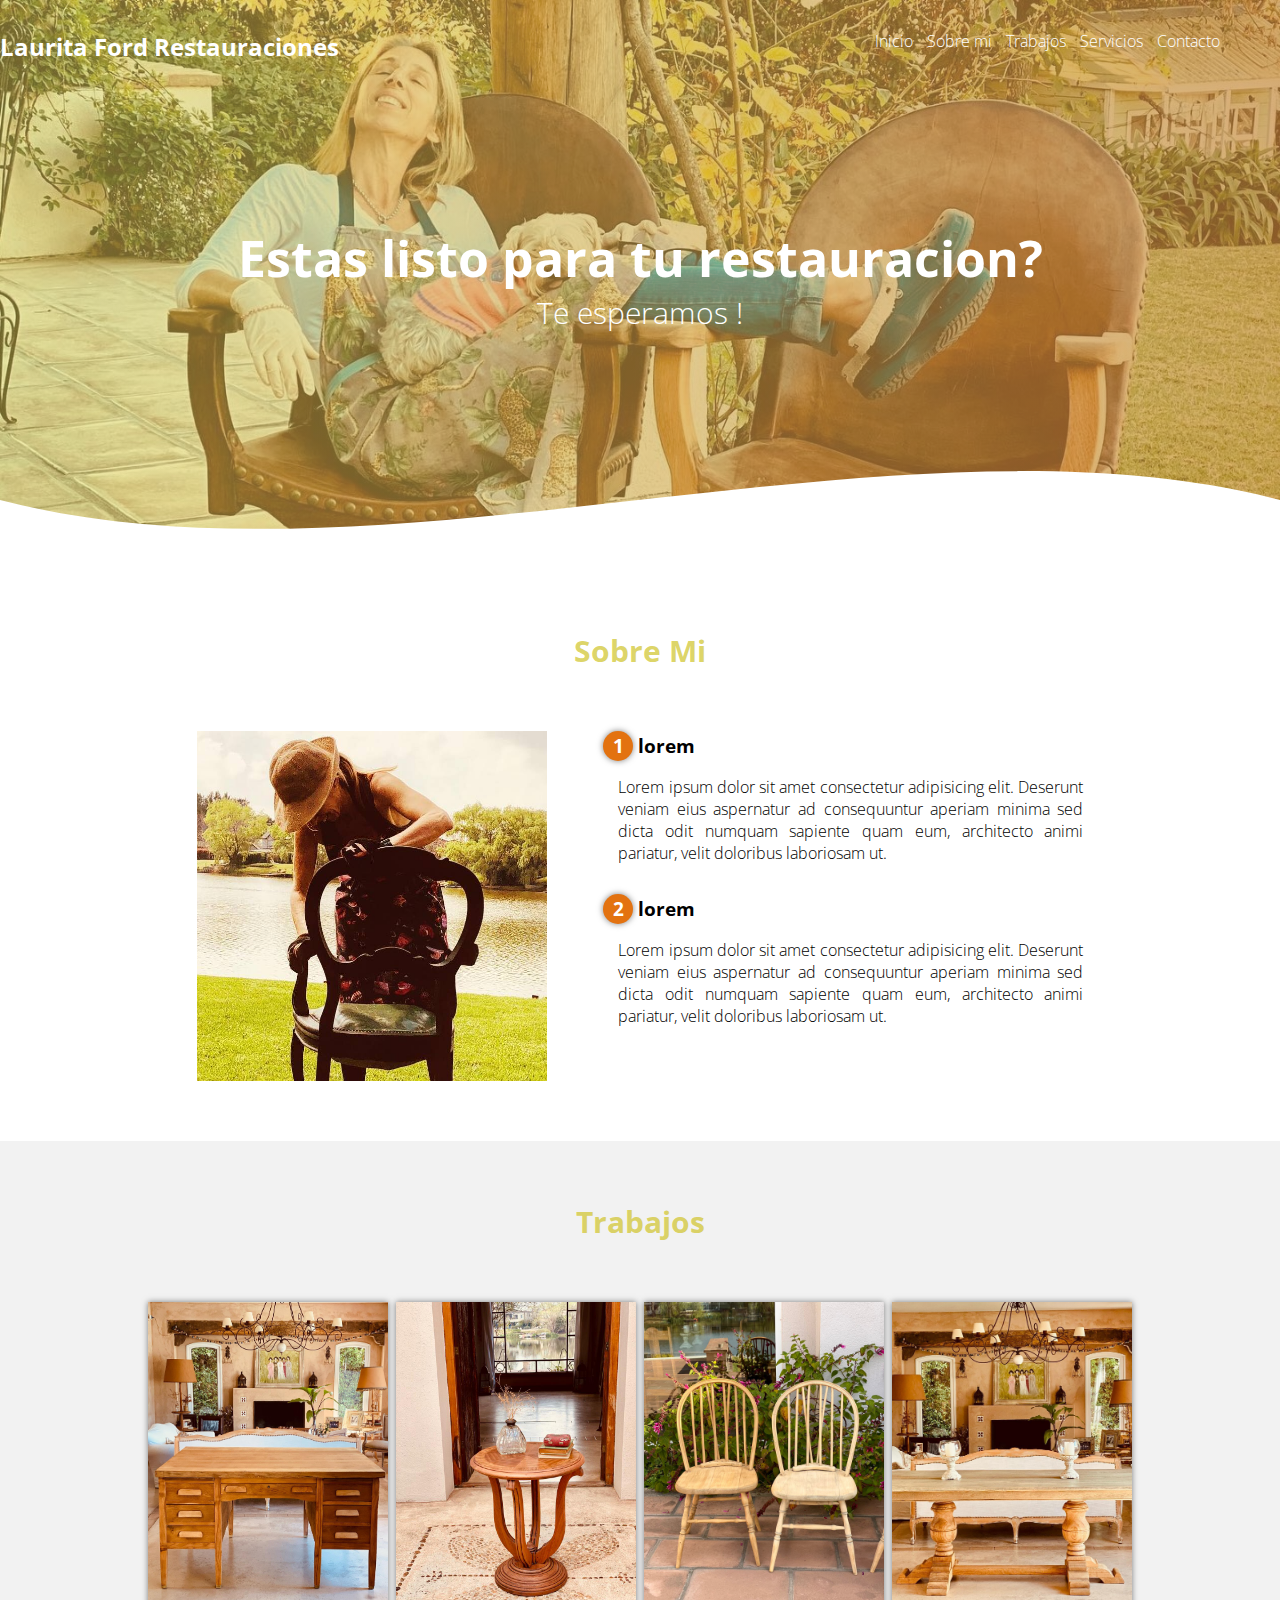
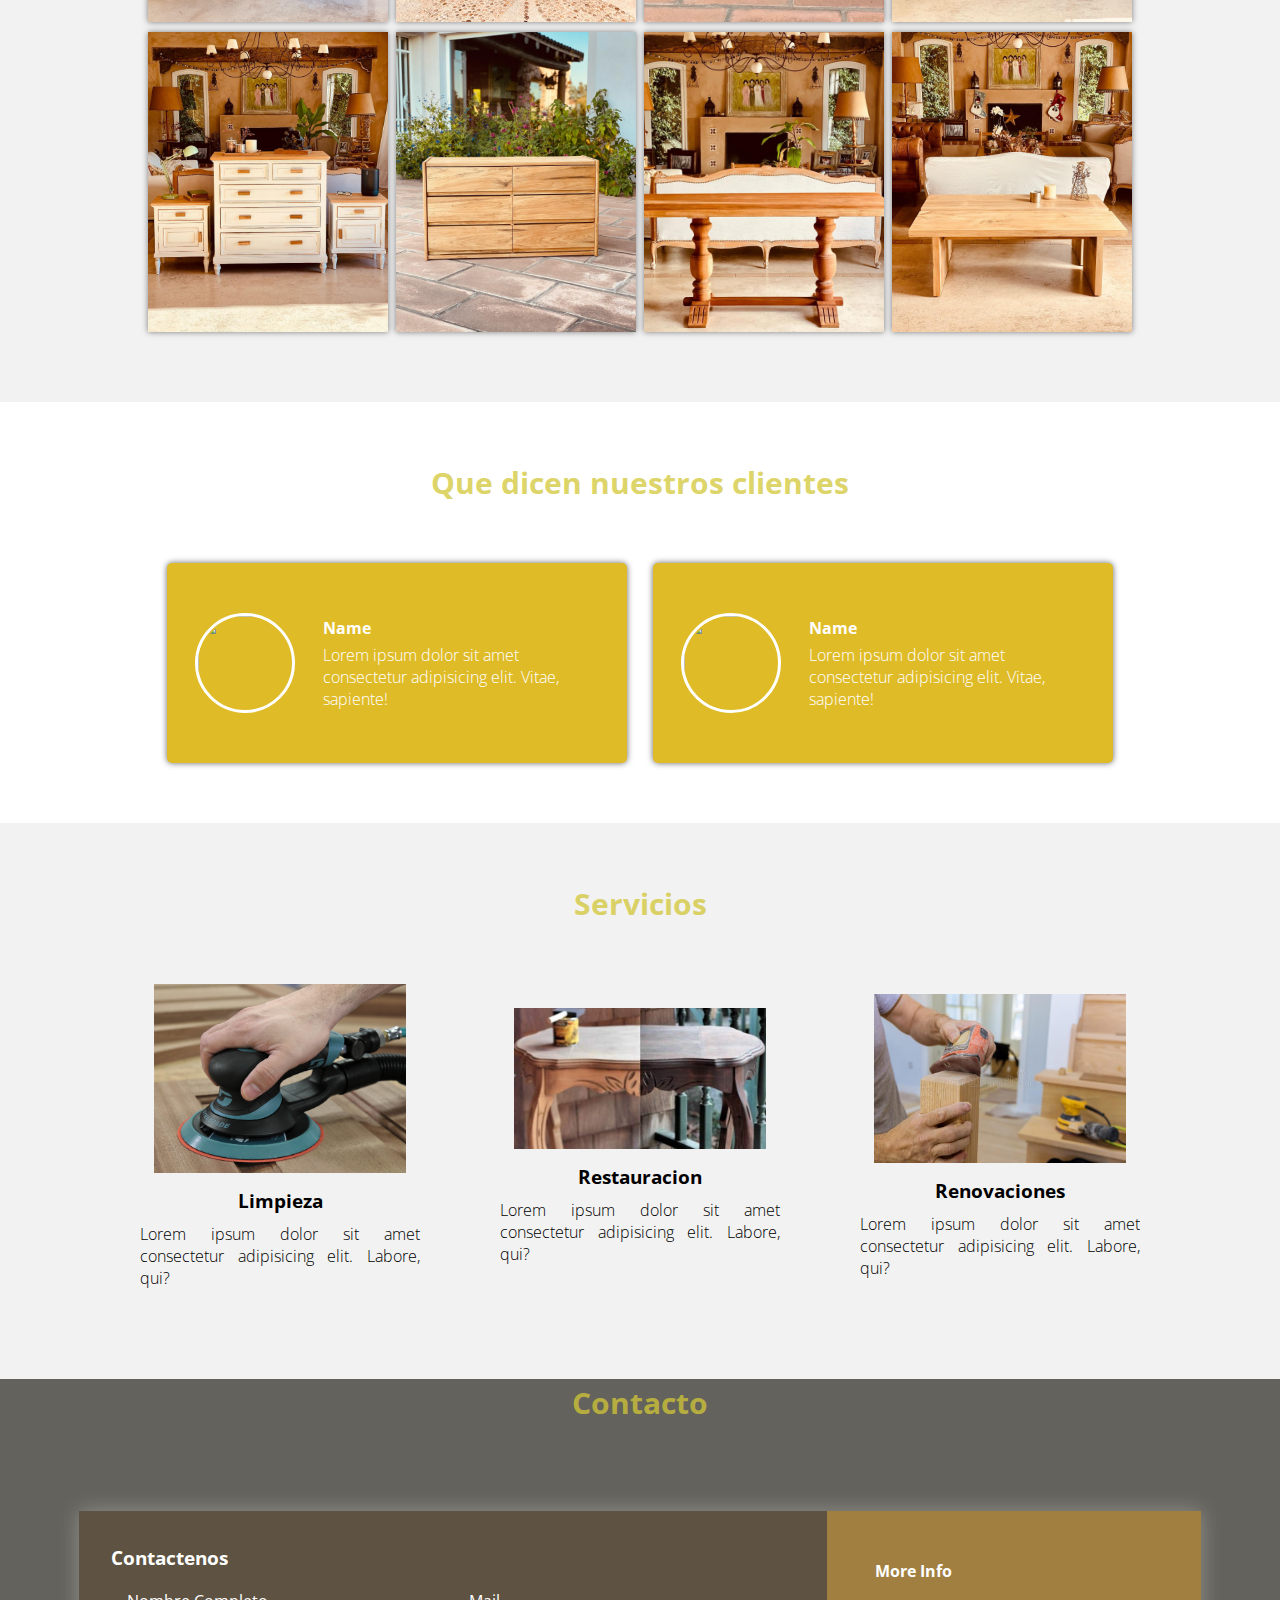
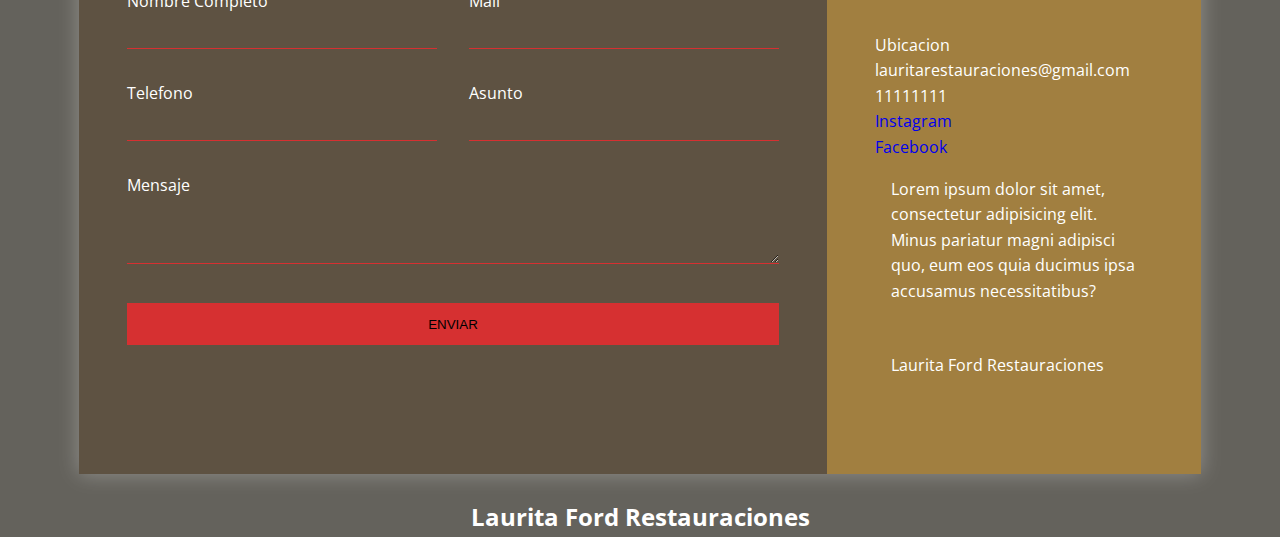
==== Entrega 2/index.html @ ae23db44 "entrega 2" ====
<!DOCTYPE html>
<html lang="en">

<head>
    <meta charset="UTF-8">
    <meta name="viewport" content="width=device-width, initial-scale=1.0">
    <meta http-equiv="X-UA-Compatible" content="ie=edge">
    <title>Laurita Ford Restauraciones</title>
    <link rel="icon" type="image/x-icon" href="./imagenes/logo de pagina.jpeg"> 
    <link rel="stylesheet" href="./CSS/stiles.css">
    <link href="https://fonts.googleapis.com/css?family=Open+Sans:300,400,700,800&display=swap" rel="stylesheet"> 
    <!-- FONT AWESOME -->
    <script src="https://kit.fontawesome.com/20dbc68d3e.js" crossorigin="anonymous"></script>
    
</head>

<body>
    <header>
        <nav>
            <h2 class="Logo-titulo">Laurita Ford Restauraciones</h2>
            <a href="#">Inicio</a>
            <a href="#SobreMi">Sobre mi</a>
            <a href="#Trabajos">Trabajos</a>
            <a href="#Servicios">Servicios</a>
            <a href="#Contacto">Contacto</a>
        </nav>
        <section class="textos-header">
            <h1>Estas listo para tu restauracion?</h1>
            <h2>Te esperamos !</h2>
        </section>
        <div class="wave" style="height: 150px; overflow: hidden;"><svg viewBox="0 0 500 150" preserveAspectRatio="none"
                style="height: 100%; width: 100%;">
                <path d="M0.00,49.98 C150.00,150.00 349.20,-50.00 500.00,49.98 L500.00,150.00 L0.00,150.00 Z"
                    style="stroke: none; fill: #fff;"></path>
            </svg></div>
    </header>
    <main>
        <section class="contenedor sobre-nosotros">
            <h2 id="SobreMi" class="titulo">Sobre Mi</h2>
            <div class="contenedor-sobre-nosotros">
                <img src="./imagenes/imagen trabajo.jpeg" alt="" class="imagen-about-us">
                <div class="contenido-textos">
                    <h3><span>1</span>lorem</h3>
                    <p>Lorem ipsum dolor sit amet consectetur adipisicing elit. Deserunt veniam eius aspernatur ad
                        consequuntur aperiam minima sed dicta odit numquam sapiente quam eum, architecto animi pariatur,
                        velit doloribus laboriosam ut.</p>
                    <h3><span>2</span>lorem</h3>
                    <p>Lorem ipsum dolor sit amet consectetur adipisicing elit. Deserunt veniam eius aspernatur ad
                        consequuntur aperiam minima sed dicta odit numquam sapiente quam eum, architecto animi pariatur,
                        velit doloribus laboriosam ut.</p>
                </div>
            </div>
        </section>
        <section class="portafolio">
            <div class="contenedor">
                <h2 id="Trabajos" class="titulo">Trabajos</h2>
                <div class="galeria-port">
                    <div class="imagen-port">
                        <img src="./imagenes/despues7.jpeg" alt="">
                        <div class="hover-galeria">
                            <img src="./imagenes/lupa.png" alt="">
                            <p>Nuestros trabajo</p>
                        </div>
                    </div>
                    <div class="imagen-port">
                        <img src="./imagenes/Despues.jpeg" alt="">
                        <div class="hover-galeria">
                            <img src="./imagenes/lupa.png" alt="">
                            <p>Nuestro trabajo</p>
                        </div>
                    </div>
                    <div class="imagen-port">
                        <img src="./imagenes/despues1.jpeg" alt="">
                        <div class="hover-galeria">
                            <img src="./imagenes/lupa.png" alt="">
                            <p>Nuestro trabajo</p>
                        </div>
                    </div>
                    <div class="imagen-port">
                        <img src="./imagenes/despues2.jpeg" alt="">
                        <div class="hover-galeria">
                            <img src="./imagenes/lupa.png" alt="">
                            <p>Nuestro trabajo</p>
                        </div>
                    </div>
                    <div class="imagen-port">
                        <img src="./imagenes/despues3.jpeg" alt="">
                        <div class="hover-galeria">
                            <img src="./imagenes/lupa.png" alt="">
                            <p>Nuestro trabajo</p>
                        </div>
                    </div>
                    <div class="imagen-port">
                        <img src="./imagenes/despues4.jpeg" alt="">
                        <div class="hover-galeria">
                            <img src="./imagenes/lupa.png" alt="">
                            <p>Nuestro trabajo</p>
                        </div>
                    </div>
                    <div class="imagen-port">
                        <img src="./imagenes/despues5.jpeg" alt="">
                        <div class="hover-galeria">
                            <img src="./imagenes/lupa.png" alt="">
                            <p>Nuestro trabajo</p>
                        </div>
                    </div>
                    <div class="imagen-port">
                        <img src="./imagenes/despues6.jpeg" alt="">
                        <div class="hover-galeria">
                            <img src="./imagenes/lupa.png" alt="">
                            <p>Nuestro trabajo</p>
                        </div>
                    </div>
                </div>
            </div>
        </section>
        <section class="clientes contenedor">
            <h2 class="titulo">Que dicen nuestros clientes</h2>
            <div class="cards">
                <div class="card">
                    <img src="img/face1.jpg" alt="">
                    <div class="contenido-texto-card">
                        <h4>Name</h4>
                        <p>Lorem ipsum dolor sit amet consectetur adipisicing elit. Vitae, sapiente!</p>
                    </div>
                </div>
                <div class="card">
                    <img src="img/face2.jpg" alt="">
                    <div class="contenido-texto-card">
                        <h4>Name</h4>
                        <p>Lorem ipsum dolor sit amet consectetur adipisicing elit. Vitae, sapiente!</p>
                    </div>
                </div>
            </div>
        </section>
        <section class="about-services">
            <div class="contenedor">
                <h2 id="Servicios" class="titulo">Servicios</h2>
                <div class="servicio-cont">
                    <div class="servicio-ind">
                        <img src="./imagenes/limpieza.jpeg" alt="">
                        <h3>Limpieza</h3>
                        <p>Lorem ipsum dolor sit amet consectetur adipisicing elit. Labore, qui?</p>
                    </div>
                    <div class="servicio-ind">
                        <img src="./imagenes/restauracion.jpeg" alt="">
                        <h3>Restauracion</h3>
                        <p>Lorem ipsum dolor sit amet consectetur adipisicing elit. Labore, qui?</p>
                    </div>
                    <div class="servicio-ind">
                        <img src="./imagenes/renovaciones.jpeg" alt="">
                        <h3>Renovaciones</h3>
                        <p>Lorem ipsum dolor sit amet consectetur adipisicing elit. Labore, qui?</p>
                    </div>
                </div>
            </div>
        </section>
    </main>
    <footer>
        <h2 id="Contacto" class="titulo">Contacto</h2>
        <div class="contenido">
            <div class="formulario-contacto">
                <div class="contact-form">
                    <h3>Contactenos</h3>
                    <form action="">
                        <p>
                            <label for="fullname">Nombre Completo</label>
                            <input type="text" name="fullname" id="fullname">
                        </p>
                        <p>
                            <label>Mail</label>
                            <input type="email" name="email">
                        </p>
                        <p>
                            <label>Telefono</label>
                            <input type="tel" name="phone">
                        </p>
                        <p>
                            <label>Asunto</label>
                            <input type="text" name="affair">
                        </p>
                        <p class="block">
                            <label>Mensaje</label>
                            <textarea name="message"rows="3"></textarea>
                        </p>
                        <p class="block">
                            <button type="submit">
                                Enviar
                            </button>
                        </p>
                    </form>
                </div>
                <div class="contact-info">
                    <h4>More Info</h4>
                    <ul>
                        <li><i class="fa-solid fa-location-dot"></i> Ubicacion</li>
                        <li><i class="fa-solid fa-envelope"></i> lauritarestauraciones@gmail.com</li>
                        <li><i class="fa-solid fa-phone"></i> 11111111</li>
                        <li><i class="fa-brands fa-instagram"></i> <a href="https://www.instagram.com/lauritaford/" target="_blank" style="text-decoration:none" >Instagram</a></li>
                        <li><i class="fa-brands fa-facebook"></i> <a href="https://www.facebook.com/Laura-Ford-154257731917567" style="text-decoration:none" target="_blank" >Facebook</a></li>
                        <p>Lorem ipsum dolor sit amet, consectetur adipisicing elit. Minus pariatur magni adipisci quo, eum eos quia ducimus ipsa accusamus necessitatibus?</p>
                        <p>Laurita Ford Restauraciones</p>
                        
                    </ul>

                </div>

            </div>
        </div>



        <h2 class="titulo-final">Laurita Ford Restauraciones</h2>
    </footer>
</body>

</html>
---- Entrega 2/CSS/stiles.css ----
* {
    margin: 0;
    padding: 0;
    box-sizing: border-box;
}

body {
    font-family: 'open sans';
}

.contenedor {
    padding: 60px 0;
    width: 90%;
    max-width: 1000px;
    margin: auto;
    overflow: hidden;
}
.Logo-titulo{
    color:#ffffff;
    float: left;
}
.titulo {
    color: #d2c738c6;
    font-size: 30px;
    text-align: center;
    margin-bottom: 60px;
}

/* Header */

header {
    width: 100%;
    height: 600px;
    background: #e9e66756;
    /* fallback for old browsers */
    background: -webkit-linear-gradient(to right, hsla(60, 64%, 61%, 0.459), hsla(33, 54%, 50%, 0.664)), url(../imagenes/mama.jpeg);
    /* Chrome 10-25, Safari 5.1-6 */
    background: linear-gradient(to right, hsla(60, 64%, 61%, 0.459), hsla(33, 54%, 50%, 0.664)), url(../imagenes/mama.jpg);
    /* W3C, IE 10+/ Edge, Firefox 16+, Chrome 26+, Opera 12+, Safari 7+ */
    background-size: cover;
    background-attachment: fixed;
    position: relative;
    
}

nav{
    text-align: right;
    padding: 30px 50px 0 0;
}

nav > a{
    color:#fff;
    font-weight: 300;
    text-decoration: none;
    margin-right: 10px;
}

nav > a:hover{
    text-decoration: underline;
}

header .textos-header{
    display: flex;
    height: 430px;
    width: 100%;
    align-items: center;
    justify-content: center;
    flex-direction: column;
    text-align: center;
}

.textos-header h1{
    font-size: 50px;
    color:#fff;
}

.textos-header h2{
    font-size: 30px;
    font-weight: 300;
    color:#fff;
}

.wave{
    position: absolute;
    bottom: 0;
    width: 100%;
}

/* About us */

main .sobre-nosotros{
    padding: 30px 0 60px 0;
}
.contenedor-sobre-nosotros{
    display: flex;
    justify-content: space-evenly;
}

.imagen-about-us{
    width: 35%;
}

.sobre-nosotros .contenido-textos{
    width: 48%;
}

.contenido-textos h3{
    margin-bottom: 15px;
}

.contenido-textos h3 span{
    background: #e37210;
    color: #fff;
    border-radius: 50%;
    display: inline-block;
    text-align: center;
    width: 30px;
    height: 30px;
    padding: 2px;
    box-shadow: 0 0 6px 0 rgba(0, 0, 0, .5);
    margin-right: 5px;
}

.contenido-textos p{
    padding: 0px 0px 30px 15px;
    font-weight: 300;
    text-align: justify;
}

/* Galeria */


.portafolio{
    background: #f2f2f2;
}

.galeria-port{
    display: flex;
    justify-content: space-evenly;
    flex-wrap: wrap;
}

.imagen-port{
    width: 24%;
    margin-bottom: 10px;
    overflow: hidden;
    position: relative;
    cursor: pointer;
    box-shadow: 0 0 6px 0 rgba(0, 0, 0, .5);
}

.imagen-port > img{
    width: 100%;
    height: 100%;
    object-fit: cover;
    display: block;
}

.hover-galeria{
    position: absolute;
    width: 100%;
    height: 100%;
    top: 0;
    transform: scale(0);
    background: rgba(186, 139, 52, 0.7);
    transition: transform .5s;
    display: flex;
    justify-content: center;
    align-items: center;
    flex-direction: column;
}

.hover-galeria img{
    width: 50px;
}

.hover-galeria p{
    color: rgb(0, 0, 0);
}

.imagen-port:hover .hover-galeria{
    transform: scale(1);
}

/* Clients */

.cards{
    display: flex;
    justify-content: space-evenly;
}

.cards .card{
    background: #dfbb28;
    display: flex;
    width: 46%;
    height: 200px;
    align-items: center;
    justify-content: space-evenly;
    border-radius: 5px;
    box-shadow: 0 0 6px 0 rgba(0, 0, 0, 0.6);
}

.cards .card img{
    width: 100px;
    height: 100px;
    object-fit: cover;
    border: 3px solid #fff;
    border-radius: 50%;
    display: block;
}

.cards .card > .contenido-texto-card{
    width: 60%;
    color: #fff;
}

.cards .card > .contenido-texto-card p{
    font-weight: 300;
    padding-top: 5px;
}

/*  Our team */

.about-services{
    background: #f2f2f2;
    padding-bottom: 30px;
}


.servicio-cont{
    display:flex;
    justify-content: space-between;
    align-items: center;
}

.servicio-ind{
    width: 28%;
    text-align: center;
}

.servicio-ind img{
    width: 90%;
}

.servicio-ind h3{
    margin: 10px 0;
}

.servicio-ind p{
    font-weight: 300;
    text-align: justify;
}

/* footer */

footer{
    box-sizing: border-box;
    background: #64625c;
    color: #fff;
    line-height: 1.6;
    padding: 0 1.5em;
    margin: auto;
    overflow: hidden;
}

.contenido{
    max-width: 1170px;
    margin-left: auto;
    margin-right: auto;
    padding: 1.5em;
}

.formulario-contacto{
     box-shadow: 0 0 20px 0 rgba(255,255,255, .3);
}

.formulario-contacto > *{
    padding: 1em;
}

.contact-form{
    background:#5e4f3dd2 ;
}

.contact-form form{
    display: grid;
    grid-template-columns:  1fr 1fr;
}

.contact-form form .block{
    grid-column: 1 / 3 ;
}

.contact-form form p{
    margin: 0;
    padding: 1em;
}

.contact-form form button,
.contact-form form input,
.contact-form form textarea{
    width: 100%;
    padding: .7em;
    border: none;
    background: none;
    outline: 0;
    color:#fff;
    border-bottom: 1px solid #d63031;
}

.contact-form form button{
    background: #d63031;
    border: 0;
    color:black;
    text-transform: uppercase;
    padding: 1em;

}

.contact-form form button:hover,
.contact-form form button:focus{
    background: #d97258;
    color: #fff;
    transition: background-color 1s ease-out;
    outline: 0;
}



.contact-info{
    background: rgba(186, 139, 52, 0.7);
}

.contact-info h4,
.contact-info ul,
.contact-info p{
    text-align: center;
    margin: 0 0 1rem 0;
}

.contact-info ul{
    list-style: none;
    padding: 0;
}

.contact-info ul li{
    padding: .3 em;
}

.titulo-final{
    text-align: center;
}


@media screen and (max-width:900px){
    header{
        background-position: center;
    }

    .contenedor-sobre-nosotros{
        flex-direction: column;
        justify-content: center;
        align-items: center;
    }

    .sobre-nosotros .contenido-textos{
        width: 90%;
    }

    .imagen-about-us{
        width: 90%;
    }

    /* Galeria */

    .imagen-port{
        width: 44%;
    }

    /* Clientes */

    .cards{
        flex-direction: column;
        justify-content: center;
        align-items: center;
    }

    .cards .card{
        width: 90%;
    }

    .cards .card:first-child{
        margin-bottom: 30px;
    }

    /* servicios */

    .servicio-cont{
        justify-content: center;
        flex-direction: column;
    }

    .servicio-ind{
        width: 100%;
        text-align: center;
    }

    .servicio-ind:nth-child(1), .servicio-ind:nth-child(2){
        margin-bottom: 60px;
    }

    .servicio-ind img{
        width: 90%;
    }

    /* Footer */


}

@media screen and (max-width:500px){
    nav{
        text-align: center;
        padding: 30px 0 0 0;
    }

    nav > a{
        margin-right: 5px;
    }

    .textos-header h1{
        font-size: 35px;
    }

    .textos-header h2{
        font-size: 20px;
    }

    /* ABOUT US */

    .imagen-about-us{
        margin-bottom: 60px;
        width: 99%;
    }

    .sobre-nosotros .contenido-textos{
        width: 95%;
    }

    /* Galeria */

    .imagen-port{
        width: 95%;
    }

    /* Clients */

    .cards .card{
        height: 450px;
        display: flex;
        flex-direction: column;
        align-items: center;
    }

    .cards .card img{
        width: 90px;
        height: 90px;
    }
}

@media (min-width: 700px){
    
    .formulario-contacto{
        display: grid;
        grid-template-columns: 2fr 1fr;

    }
    
    .formulario-contacto > *{
        padding: 2em;
    }

    .contact-info h4,
    .contact-info ul,
    .contact-info p{
        padding: 1em;
        text-align: left;
    }
}
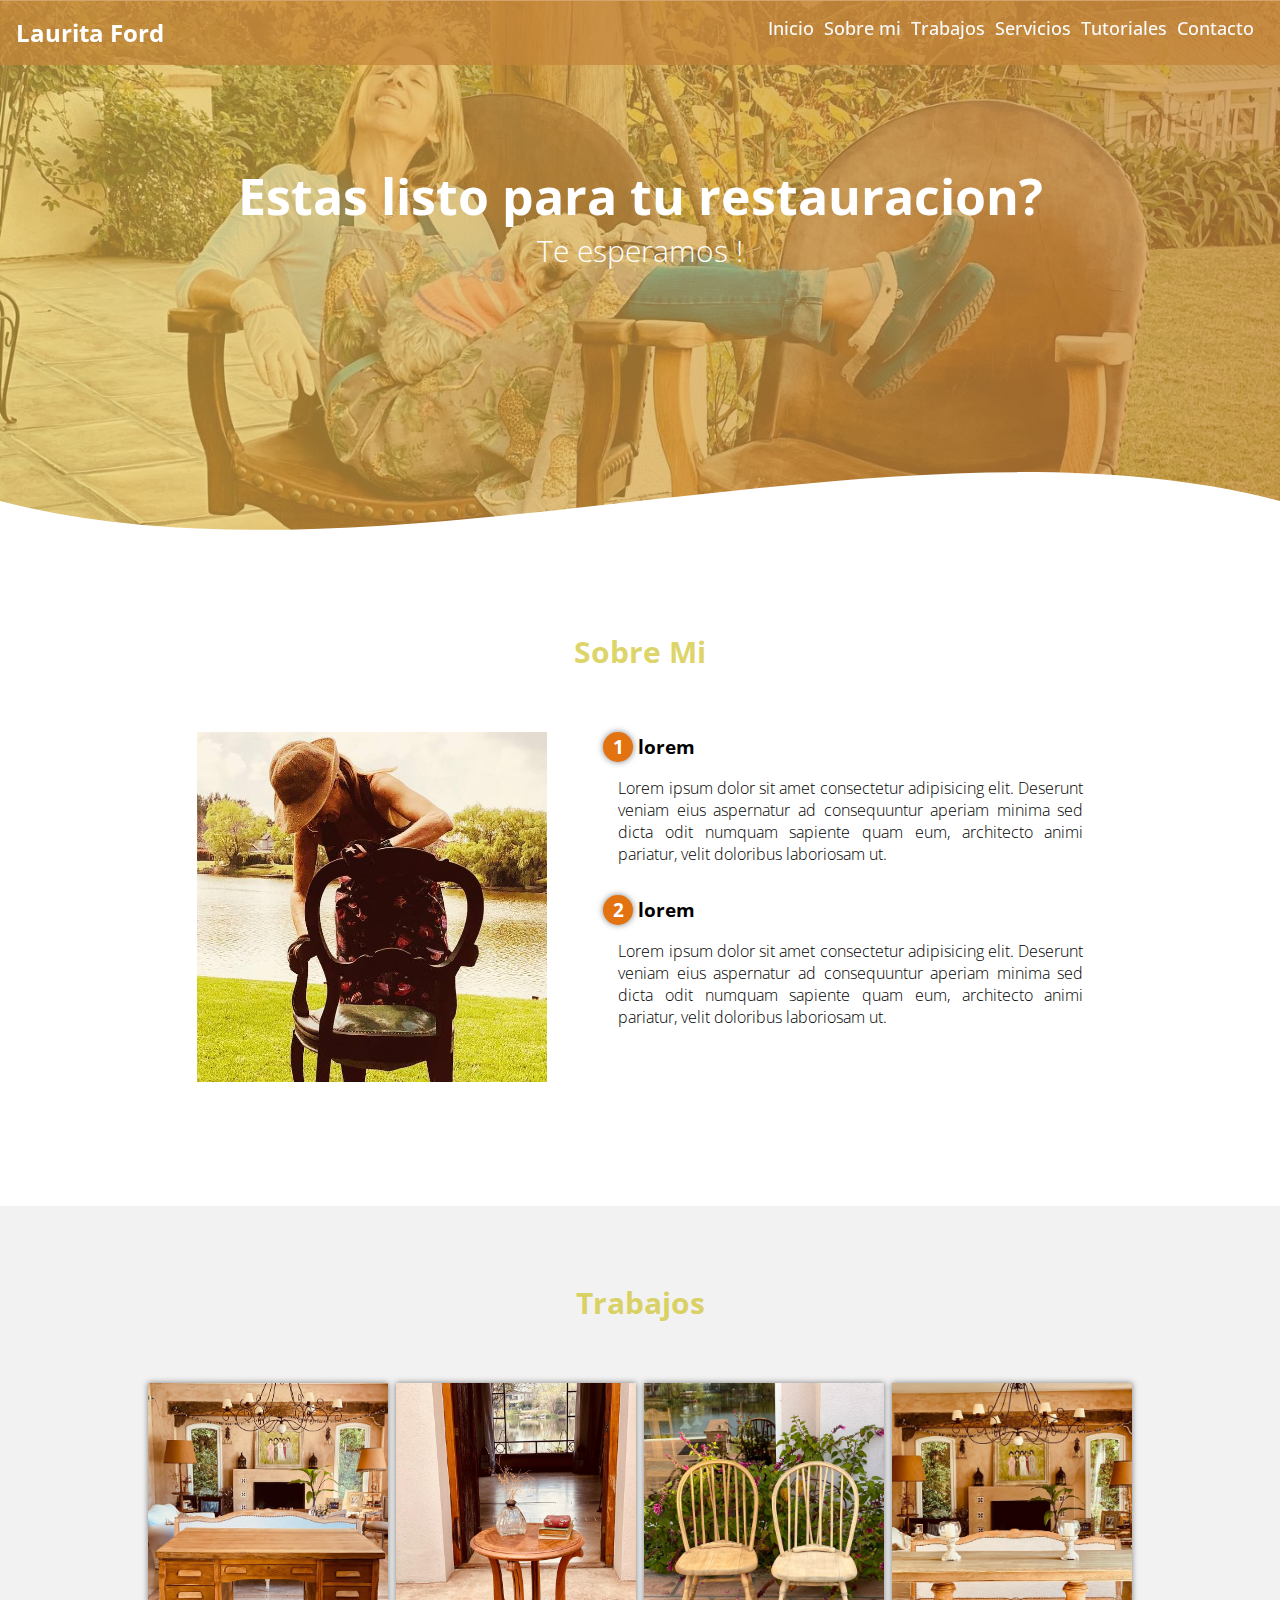
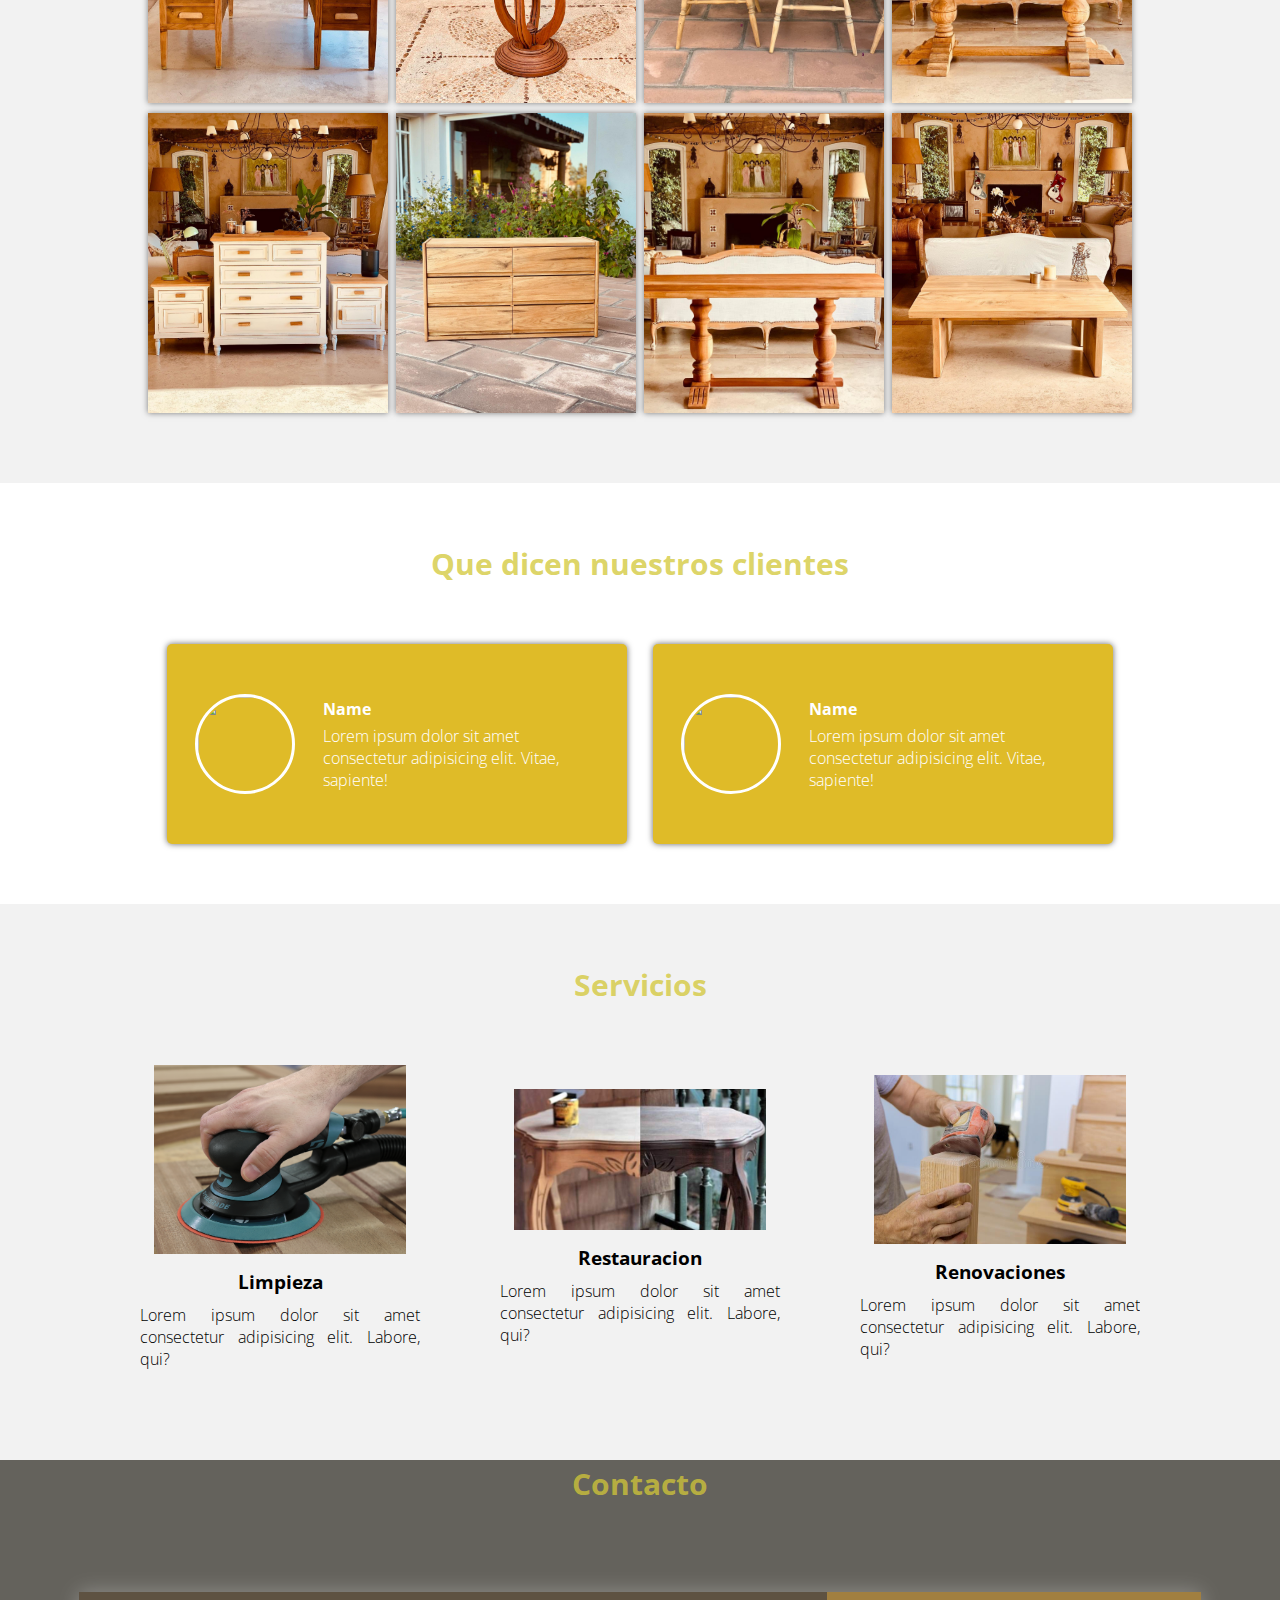
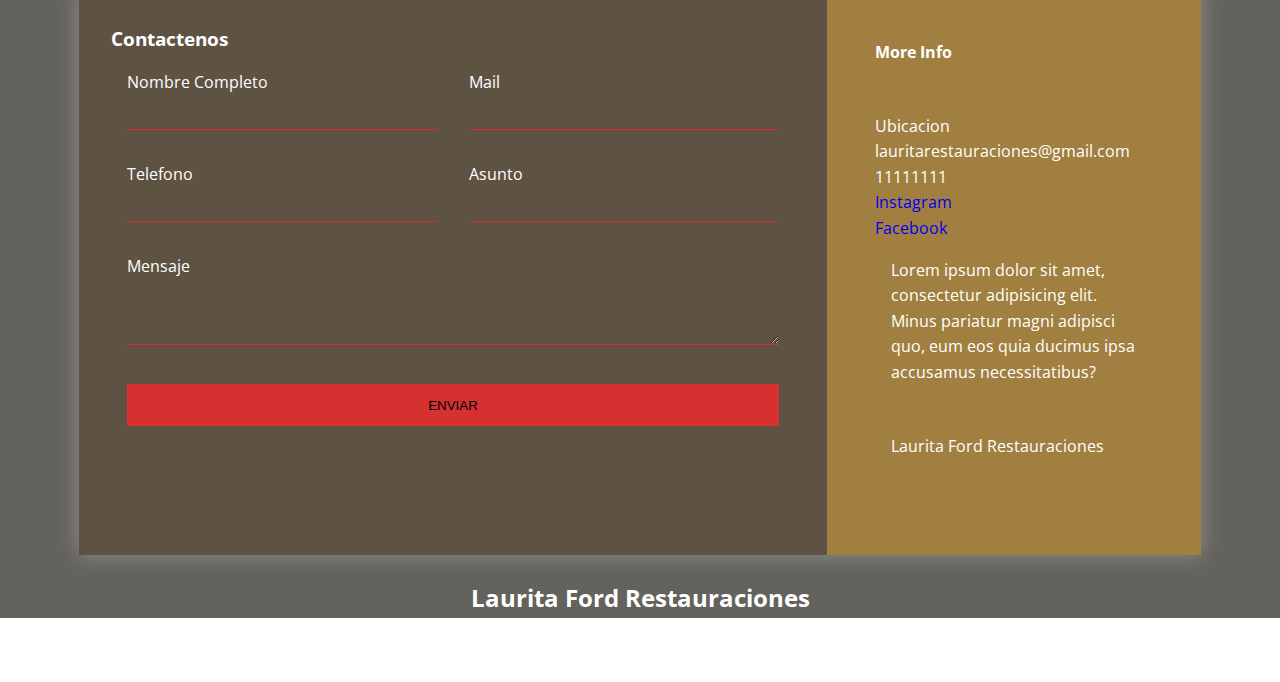
==== commit 3e889039: "nuevas cosas" ====
--- a/Entrega 2/index.html
+++ b/Entrega 2/index.html
@@ -15,15 +15,18 @@
 </head>
 
 <body>
-    <header>
-        <nav>
-            <h2 class="Logo-titulo">Laurita Ford Restauraciones</h2>
+    <nav>
+        <h2 class="Logo-titulo">Laurita Ford</h2>
+        <div class="nav-items">
             <a href="#">Inicio</a>
             <a href="#SobreMi">Sobre mi</a>
             <a href="#Trabajos">Trabajos</a>
             <a href="#Servicios">Servicios</a>
+            <a href="#">Tutoriales</a>
             <a href="#Contacto">Contacto</a>
-        </nav>
+        </div>
+    </nav>
+    <header>
         <section class="textos-header">
             <h1>Estas listo para tu restauracion?</h1>
             <h2>Te esperamos !</h2>
@@ -35,8 +38,8 @@
             </svg></div>
     </header>
     <main>
-        <section class="contenedor sobre-nosotros">
-            <h2 id="SobreMi" class="titulo">Sobre Mi</h2>
+        <section id="SobreMi" class="contenedor sobre-nosotros">
+            <h2 class="titulo">Sobre Mi</h2>
             <div class="contenedor-sobre-nosotros">
                 <img src="./imagenes/imagen trabajo.jpeg" alt="" class="imagen-about-us">
                 <div class="contenido-textos">
@@ -51,9 +54,9 @@
                 </div>
             </div>
         </section>
-        <section class="portafolio">
+        <section id="Trabajos" class="portafolio">
             <div class="contenedor">
-                <h2 id="Trabajos" class="titulo">Trabajos</h2>
+                <h2 class="titulo">Trabajos</h2>
                 <div class="galeria-port">
                     <div class="imagen-port">
                         <img src="./imagenes/despues7.jpeg" alt="">
--- a/Entrega 2/CSS/stiles.css
+++ b/Entrega 2/CSS/stiles.css
@@ -17,7 +17,6 @@
 }
 .Logo-titulo{
     color:#ffffff;
-    float: left;
 }
 .titulo {
     color: #d2c738c6;
@@ -26,6 +25,10 @@
     margin-bottom: 60px;
 }
 
+.nav-items {
+    display: flex;
+}
+
 /* Header */
 
 header {
@@ -33,9 +36,9 @@
     height: 600px;
     background: #e9e66756;
     /* fallback for old browsers */
-    background: -webkit-linear-gradient(to right, hsla(60, 64%, 61%, 0.459), hsla(33, 54%, 50%, 0.664)), url(../imagenes/mama.jpeg);
+    background: -webkit-linear-gradient(to right, hsla(47, 77%, 61%, 0.6), hsla(33, 54%, 50%, 0.75)), url(../imagenes/mama.jpeg);
     /* Chrome 10-25, Safari 5.1-6 */
-    background: linear-gradient(to right, hsla(60, 64%, 61%, 0.459), hsla(33, 54%, 50%, 0.664)), url(../imagenes/mama.jpg);
+    background: linear-gradient(to right, hsla(47, 77%, 61%, 0.6), hsla(33, 54%, 50%, 0.75)), url(../imagenes/mama.jpg);
     /* W3C, IE 10+/ Edge, Firefox 16+, Chrome 26+, Opera 12+, Safari 7+ */
     background-size: cover;
     background-attachment: fixed;
@@ -43,21 +46,45 @@
     
 }
 
-nav{
+nav {
+    display: flex;
+    justify-content: space-between;
     text-align: right;
-    padding: 30px 50px 0 0;
-}
-
-nav > a{
-    color:#fff;
-    font-weight: 300;
+    padding: 16px;
+    position: sticky;
+    top: 0;
+    margin-top: -64px;
+    z-index: 20;
+    background-color:  hsla(33, 54%, 50%, 0.75);
+    color: #FAFAFA;
+}
+
+nav a{
+    color:#FAFAFA;
+    font-weight: 500;
+    font-size: 18px;
     text-decoration: none;
     margin-right: 10px;
-}
-
-nav > a:hover{
-    text-decoration: underline;
-}
+    position: relative;
+    /* box-shadow: 2px 2px 2px 1px rgba(0, 0, 0, 0.2); */
+    /* align-items: right; */
+}
+
+nav a::after {
+    display: block;
+    content: '';
+    width: 0%;
+    background: #FAFAFA;
+    height: 4px;
+    bottom: 0;
+    /* position: absolute; */
+    transition: width 0.2s;
+    /* margin-bottom: 20px; */
+  }
+
+nav a:hover::after {
+    width: 100%;
+  }
 
 header .textos-header{
     display: flex;
@@ -132,6 +159,8 @@
 
 .portafolio{
     background: #f2f2f2;
+    margin-top: 64px;
+    padding-top: 16px;
 }
 
 .galeria-port{
@@ -488,3 +517,6 @@
     }
 }
 
+@media screen and (max-width: 750px){
+    
+}
